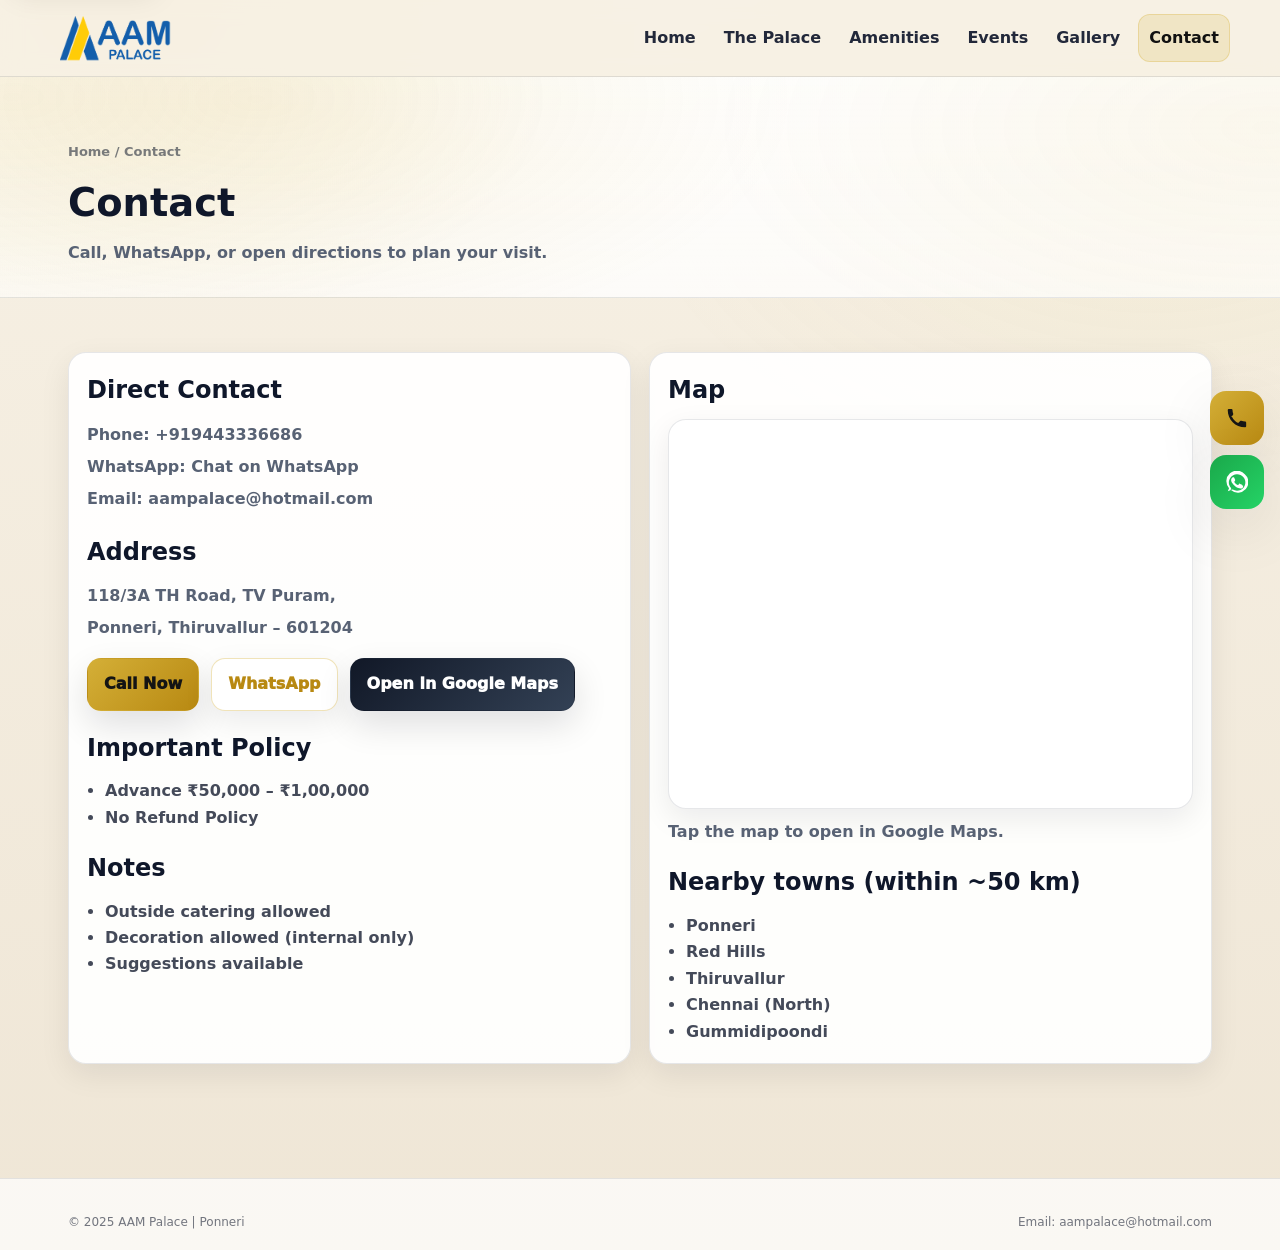
==== contact.html @ 34b760a1 "feat: initial commit" ====
<!doctype html>
<html lang="en">
<head>
  <meta charset="utf-8" />
  <meta name="viewport" content="width=device-width,initial-scale=1" />
  <title>Contact • AAM Palace</title>
  <link rel="stylesheet" href="assets/aam.min.css" />
</head>
<body>
<a class="skip" href="#main">Skip to content</a>

<header class="topbar">
  <div class="wrap nav">
    <a class="brand" href="index.html" aria-label="AAM Palace Home">
      <span class="badge"><img class="logo" src="assets/img/Logo.png" alt="AAM Palace logo"></span>
      <span class="sr-only">AAM Palace</span>
    </a>

    <nav class="links" id="links" aria-label="Main">
      <a href="index.html">Home</a>
      <a href="the-palace.html">The Palace</a>
      <a href="facilities.html">Amenities</a>
      <a href="events.html">Events</a>
      <a href="gallery.html">Gallery</a>
      <a href="contact.html">Contact</a>
    </nav>

    <button class="navbtn" id="navbtn" aria-label="Toggle menu">☰</button>
  </div>
</header>

<div class="stick" aria-label="Quick contact">
  <a class="call" href="tel:+919443336686" aria-label="Call">
    <svg viewBox="0 0 24 24" aria-hidden="true"><path d="M6.6 10.8c1.6 3 3.7 5.1 6.7 6.7l2.2-2.2c.3-.3.8-.4 1.2-.2 1.3.5 2.7.8 4.2.8.7 0 1.1.4 1.1 1.1V21c0 .7-.4 1.1-1.1 1.1C10.1 22.1 1.9 13.9 1.9 3.2c0-.7.4-1.1 1.1-1.1H6c.7 0 1.1.4 1.1 1.1 0 1.5.3 2.9.8 4.2.1.4 0 .9-.3 1.2l-2 2.3z"/></svg>
  </a>
  <a class="wa" href="https://wa.me/91XXXXXXXXXX" aria-label="WhatsApp">
    <svg viewBox="0 0 24 24" aria-hidden="true"><path d="M20.5 3.5A11 11 0 0 0 3.3 18.7L2 22l3.4-1.2A11 11 0 1 0 20.5 3.5zm-8.6 18a9 9 0 0 1-4.6-1.2l-.3-.2-2 .7.7-1.9-.2-.3A9 9 0 1 1 11.9 21.5zm5.2-6.7c-.3-.2-1.7-.8-2-1-.3-.1-.5-.2-.7.2-.2.3-.8 1-.9 1.2-.2.2-.4.2-.7.1a7.4 7.4 0 0 1-2.2-1.4 8 8 0 0 1-1.5-1.9c-.2-.3 0-.5.1-.6l.5-.6c.2-.2.2-.4.3-.6.1-.2 0-.4 0-.6-.1-.2-.7-1.6-1-2.2-.3-.6-.6-.5-.7-.5h-.6c-.2 0-.6.1-.9.4s-1.2 1.1-1.2 2.7 1.2 3.2 1.4 3.4c.2.2 2.3 3.5 5.6 4.9.8.3 1.4.5 1.8.6.8.2 1.6.2 2.2.1.7-.1 1.7-.7 1.9-1.4.2-.7.2-1.3.1-1.4-.1-.1-.3-.2-.6-.3z"/></svg>
  </a>
</div>

<main id="main">
  <section class="pagehero">
    <div class="wrap">
      <div class="crumb">Home / Contact</div>
      <h1 style="margin:8px 0 6px;font-size:clamp(26px,3vw,40px)">Contact</h1>
      <p class="sub">Call, WhatsApp, or open directions to plan your visit.</p>
    </div>
  </section>

  <section class="section">
    <div class="wrap">
      <div class="grid g2">
        <div class="card">
          <h2 style="margin:0 0 8px">Direct Contact</h2>
          <p class="sub" style="line-height:2">
            Phone: <a href="tel:+919443336686">+919443336686</a><br>
            WhatsApp: <a href="https://wa.me/91XXXXXXXXXX">Chat on WhatsApp</a><br>
            Email: <a href="mailto:aampalace@hotmail.com">aampalace@hotmail.com</a>
          </p>

          <h2 style="margin:18px 0 8px">Address</h2>
          <p class="sub" style="line-height:2">
            118/3A TH Road, TV Puram,<br>
            Ponneri, Thiruvallur – 601204
          </p>

          <div class="row" style="margin-top:14px">
            <a class="btn" href="tel:+919443336686">Call Now</a>
            <a class="btn ghost" href="https://wa.me/91XXXXXXXXXX">WhatsApp</a>
            <a class="btn dark" target="_blank" rel="noopener"
              href="https://www.google.com/maps/place/AAM+Palace/@13.3230004,80.1959597,17z/data=!3m1!4b1!4m6!3m5!1s0x3a5279a6c19efdd5:0x7f9496e1c357567b!8m2!3d13.3230004!4d80.2008306!16s%2Fg%2F11xct36s7w?hl=en-US&entry=ttu&g_ep=EgoyMDI2MDIyNS4wIKXMDSoASAFQAw%3D%3D"
            >Open in Google Maps</a>
          </div>

          <h2 style="margin:18px 0 8px">Important Policy</h2>
          <ul class="list">
            <li>Advance ₹50,000 – ₹1,00,000</li>
            <li>No Refund Policy</li>
          </ul>

          <h2 style="margin:18px 0 8px">Notes</h2>
          <ul class="list">
            <li>Outside catering allowed</li>
            <li>Decoration allowed (internal only)</li>
            <li>Suggestions available</li>
          </ul>
        </div>

        <div class="card">
          <h2 style="margin:0 0 8px">Map</h2>

          <a
            class="map"
            href="https://www.google.com/maps/place/AAM+Palace/@13.3230004,80.1959597,17z/data=!3m1!4b1!4m6!3m5!1s0x3a5279a6c19efdd5:0x7f9496e1c357567b!8m2!3d13.3230004!4d80.2008306!16s%2Fg%2F11xct36s7w?hl=en-US&entry=ttu&g_ep=EgoyMDI2MDIyNS4wIKXMDSoASAFQAw%3D%3D"
            target="_blank"
            rel="noopener"
            aria-label="Open AAM Palace location in Google Maps"
            style="display:block"
          >
            <iframe
              loading="lazy"
              title="AAM Palace Map"
              src="https://www.google.com/maps?q=13.3230004,80.2008306&output=embed"
              style="pointer-events:none;"
              allowfullscreen
            ></iframe>
          </a>

          <p class="sub" style="margin-top:10px">
            Tap the map to open in Google Maps.
          </p>

          <h2 style="margin:18px 0 8px">Nearby towns (within ~50 km)</h2>
          <ul class="list">
            <li>Ponneri</li>
            <li>Red Hills</li>
            <li>Thiruvallur</li>
            <li>Chennai (North)</li>
            <li>Gummidipoondi</li>
          </ul>
        </div>
      </div>
    </div>
  </section>
</main>

<footer class="footer">
  <div class="wrap">
    <div class="copy">
      <div>© 2025 AAM Palace | Ponneri</div>
      <div>Email: <a href="mailto:aampalace@hotmail.com">aampalace@hotmail.com</a></div>
    </div>
  </div>
</footer>

<script src="assets/aam.min.js"></script>
</body>
</html>
---- assets/aam.min.css ----
:root{
  --bg:#f3efe4;--paper:#fffaf1;--card:#ffffff;
  --ink:#0f172a;--mut:#586274;--line:rgba(15,23,42,.10);
  --gold1:#d4af37;--gold2:#b88912;--gold3:#f3e3b0;
  --shadow:0 18px 60px rgba(2,6,23,.10);
  --shadow2:0 10px 30px rgba(2,6,23,.08);
  --r:18px;--r2:14px;--max:1180px;

  /* motion */
  --ease:cubic-bezier(.2,.9,.2,1);

  /* header height used for hero sizing */
  --navH:72px;
}
*{box-sizing:border-box}
html,body{
  margin:0;
  font-family:system-ui,-apple-system,Segoe UI,Roboto,Arial,sans-serif;
  background:
    radial-gradient(900px 520px at 10% 0%,rgba(212,175,55,.10),transparent 55%),
    radial-gradient(900px 520px at 90% 15%,rgba(212,175,55,.07),transparent 58%),
    linear-gradient(180deg,#f7f1e5,#efe6d6);
  color:var(--ink);
  line-height:1.65;
  position:relative;
}
a{color:inherit;text-decoration:none}

body:before{
  content:"";
  position:fixed;
  inset:0;
  pointer-events:none;
  background:
    repeating-linear-gradient(45deg, rgba(15,23,42,.018) 0 1px, transparent 1px 7px),
    repeating-linear-gradient(-45deg, rgba(15,23,42,.012) 0 1px, transparent 1px 9px);
  mix-blend-mode:multiply;
  opacity:.55;
  z-index:-1;
}

img,video{max-width:100%;display:block}
button,input,select,textarea{font:inherit}
::selection{background:rgba(212,175,55,.22)}
.wrap{max-width:var(--max);margin:0 auto;padding:0 18px}

/* Reduced motion */
@media (prefers-reduced-motion: reduce){
  html{scroll-behavior:auto}
  *{animation:none!important;transition:none!important}
}

/* Scroll progress */
#scrollbar{
  position:fixed;left:0;top:0;height:3px;width:0%;
  background:linear-gradient(90deg,var(--gold1),var(--gold3),var(--gold2));
  z-index:9999;
  box-shadow:0 10px 20px rgba(2,6,23,.12);
}

/* Skip link */
.skip{
  position:absolute;left:12px;top:-60px;
  background:#111;color:#fff;
  padding:10px 12px;border-radius:12px;
  z-index:999;box-shadow:var(--shadow2)
}
.skip:focus{top:12px;outline:none}

/* Topbar */
.topbar{
  position:relative;top:auto;z-index:50;
  background:rgba(247,241,229,.86);
  backdrop-filter:blur(10px);
  border-bottom:1px solid var(--line)
}
.nav{
  position:relative;
  display:flex;align-items:center;justify-content:space-between;
  gap:14px;padding:14px 0
}
.brand{display:flex;align-items:center;gap:12px}
/* Logo sizing + alignment */
.badge{
  width:132px;height:46px;
  display:flex;align-items:center;justify-content:flex-start;
  border-radius:0
}
.badge img{display:block;width:100%;height:100%;object-fit:contain;transform:translateY(1px)}
.brand b{font-size:15px;letter-spacing:.2px}
.brand small{display:block;color:var(--mut);font-weight:750;margin-top:2px}

/* Nav links */
.links{display:flex;align-items:center;gap:8px;margin-left:auto}
.links a{
  padding:10px 10px;border-radius:12px;
  font-weight:850;color:rgba(15,23,42,.92);
  transition:background .18s var(--ease),color .18s var(--ease),transform .18s var(--ease)
}
.links a:hover{background:rgba(15,23,42,.05);color:var(--gold2);transform:translateY(-1px)}
.links a.active{
  background:rgba(212,175,55,.18);
  color:#111;border:1px solid rgba(212,175,55,.30)
}

/* Mobile menu button */
.navbtn{
  display:none;
  margin-left:12px;
  border:1px solid var(--line);
  background:#fff;color:var(--ink);
  padding:10px 12px;border-radius:12px;
  box-shadow:var(--shadow2);
  cursor:pointer
}
@media (max-width:980px){
  .links{display:none}
  .navbtn{display:inline-flex}
  .links.open{
    display:flex;
    position:absolute;
    top:64px;right:18px;
    flex-direction:column;
    gap:6px;
    background:rgba(255,255,255,.98);
    border:1px solid var(--line);
    border-radius:16px;
    padding:10px;
    box-shadow:var(--shadow);
    min-width: 220px;
    transform-origin:top right;
    animation:pop .18s var(--ease) both;
  }
  .links.open a{padding:10px 12px}
}
@keyframes pop{from{opacity:0;transform:translateY(-6px) scale(.98)}to{opacity:1;transform:none}}

/* CTA */
.cta{display:flex;gap:10px;align-items:center}
.pill{
  display:inline-flex;gap:10px;align-items:center;
  padding:10px 12px;border-radius:999px;
  border:1px solid rgba(212,175,55,.30);
  background:rgba(255,255,255,.78);
  color:#111;font-weight:950;white-space:nowrap;
  box-shadow:var(--shadow2);
  transition:transform .18s var(--ease),filter .18s var(--ease)
}
.pill:hover{transform:translateY(-1px);filter:brightness(1.03)}
.pill span{opacity:.85;font-weight:850;color:rgba(15,23,42,.74)}

/* Buttons */
.btn{
  display:inline-flex;align-items:center;justify-content:center;gap:10px;
  padding:12px 16px;border-radius:14px;
  border:1px solid transparent;
  font-weight:950;cursor:pointer;
  transition:transform .15s var(--ease),filter .15s var(--ease),box-shadow .15s var(--ease);
  background:linear-gradient(135deg,var(--gold1),var(--gold2));
  color:#141414;
  box-shadow:0 14px 34px rgba(2,6,23,.12)
}
.btn:hover{transform:translateY(-2px);filter:brightness(1.05)}
.btn.ghost{
  background:#fff;color:var(--gold2);
  border:1px solid rgba(212,175,55,.35);
  box-shadow:var(--shadow2)
}
.btn.ghost:hover{background:rgba(212,175,55,.08)}
.btn.dark{
  background:linear-gradient(135deg,#111827,#334155);
  color:#fff;border:1px solid rgba(15,23,42,.10)
}

/* Sticky contact */
.stick{
  position:fixed;right:16px;top:50%;transform:translateY(-50%);
  z-index:60;display:flex;flex-direction:column;gap:10px
}
.stick a{
  width:54px;height:54px;border-radius:16px;
  display:grid;place-items:center;
  color:#fff;
  box-shadow:var(--shadow);
  transition:transform .18s var(--ease),filter .18s var(--ease);
}
.stick a:hover{transform:translateY(-2px);filter:brightness(1.04)}
.stick a.call{background:linear-gradient(135deg,var(--gold1),var(--gold2));color:#151515}
.stick a.wa{background:linear-gradient(135deg,#1aa84a,#25D366)}
@media (max-width:640px){.stick{right:12px}}

/* =========================
   HERO FIX (clean full-screen banner)
   ========================= */
.hero{
  position:relative;
  width:100vw;
  margin-left:calc(50% - 50vw);
  overflow:hidden;
  background:#0b0f1a;
  min-height: calc(100svh - var(--navH));
  display:flex;
  align-items:center;
  padding:0;
}
.hero video{
  position:absolute;
  inset:0;
  width:100%;
  height:100%;
  object-fit:cover;
  object-position:center;
  filter:brightness(.55) saturate(1) contrast(1.03);
  transform: translate3d(0,var(--p1,0px),0) scale(1.02);
  will-change:transform;
}
.hero:before{
  content:"";position:absolute;inset:0;
  background:
    radial-gradient(900px 420px at 20% 20%,rgba(212,175,55,.14),transparent 62%),
    radial-gradient(900px 420px at 85% 35%,rgba(212,175,55,.10),transparent 62%),
    linear-gradient(180deg,rgba(0,0,0,.20),rgba(0,0,0,.80));
  z-index:1;
  pointer-events:none;
}
.hero:after{
  content:"";position:absolute;inset:0;
  background:radial-gradient(900px 520px at 50% 105%,rgba(212,175,55,.16),transparent 55%);
  opacity:.8;z-index:1;
  pointer-events:none;
}
.hero .wrap{
  position:relative;
  z-index:2;
  padding: clamp(90px, 10vh, 140px) 18px clamp(70px, 8vh, 110px);
}
@media (max-width:640px){
  :root{ --navH:66px; }
  .hero .wrap{padding:92px 18px 84px}
}

.kicker{
  display:inline-flex;gap:10px;align-items:center;
  padding:0;
  border:none;
  background:transparent;
  color:rgba(255,255,255,.95);
  font-weight:850;
  text-shadow:0 10px 30px rgba(0,0,0,.55), 0 2px 8px rgba(0,0,0,.55);
}
.dot{
  width:10px;height:10px;border-radius:999px;
  background:linear-gradient(135deg,var(--gold1),var(--gold2));
  box-shadow:0 0 0 6px rgba(212,175,55,.18)
}
.hero h1{
  margin:14px 0 8px;
  font-size:clamp(30px,4.2vw,56px);
  letter-spacing:-.02em;max-width:920px;color:#fff;
  text-shadow:0 18px 50px rgba(0,0,0,.55), 0 4px 14px rgba(0,0,0,.55)
}
.line{
  width:120px;height:3px;border-radius:99px;
  background:linear-gradient(90deg,transparent,var(--gold1),var(--gold3),var(--gold1),transparent);
  margin:14px 0 10px
}
.hero p{
  margin:0 0 22px;color:rgba(255,255,255,.86);
  max-width:780px;font-size:clamp(14px,1.5vw,17px)
;
  text-shadow:0 12px 36px rgba(0,0,0,.55), 0 3px 10px rgba(0,0,0,.55)}
.row{display:flex;gap:12px;flex-wrap:wrap;align-items:center}

/* Sections */
.section{padding:54px 0}
.head{
  display:flex;align-items:flex-end;justify-content:space-between;
  gap:14px;margin-bottom:18px
}
.head h2{margin:0;font-size:clamp(22px,2.2vw,30px)}
.sub{margin:0;color:var(--mut);font-weight:750}

/* Grid */
.grid{display:grid;gap:18px}
.g4{grid-template-columns:repeat(4,minmax(0,1fr))}
.g3{grid-template-columns:repeat(3,minmax(0,1fr))}
.g2{grid-template-columns:repeat(2,minmax(0,1fr))}
@media (max-width:980px){
  .g4{grid-template-columns:repeat(2,minmax(0,1fr))}
  .g3{grid-template-columns:repeat(2,minmax(0,1fr))}
}
@media (max-width:640px){.g2{grid-template-columns:1fr}}

.card{
  background:rgba(255,255,255,.92);
  border:1px solid rgba(15,23,42,.10);
  border-radius:var(--r);
  padding:18px;
  box-shadow:var(--shadow2);
  transition:transform .22s var(--ease),border-color .22s var(--ease),box-shadow .22s var(--ease)
}
.card:hover{border-color:rgba(212,175,55,.35);transform:translateY(-2px);box-shadow:0 18px 56px rgba(2,6,23,.10)}
.stat{padding:18px 12px;text-align:center}
.num{
  font-size:30px;font-weight:1000;
  background:linear-gradient(135deg,var(--gold1),var(--gold2));
  -webkit-background-clip:text;background-clip:text;color:transparent;
  letter-spacing:-.01em;
}
.lbl{margin-top:6px;color:rgba(15,23,42,.70);font-weight:900;font-size:12px;letter-spacing:.2px}
.list{margin:10px 0 0;padding-left:18px;color:rgba(15,23,42,.78);font-weight:750}

/* Media tiles */
.media{
  border-radius:var(--r2);overflow:hidden;
  border:1px solid rgba(15,23,42,.10);
  box-shadow:0 14px 34px rgba(2,6,23,.10);
  transition:transform .22s var(--ease),border-color .22s var(--ease),box-shadow .22s var(--ease)
}
.media img{width:100%;height:210px;object-fit:cover;transform:scale(1.01);transition:transform .4s var(--ease)}
.media:hover{border-color:rgba(212,175,55,.35);transform:translateY(-2px);box-shadow:0 22px 70px rgba(2,6,23,.12)}
.media:hover img{transform:scale(1.05)}
@media (max-width:640px){.media img{height:230px}}

/* Banner */
.banner{
  border-radius:26px;padding:26px;
  border:1px solid rgba(212,175,55,.28);
  background:
    radial-gradient(900px 420px at 30% 20%,rgba(212,175,55,.16),transparent 60%),
    linear-gradient(135deg,rgba(255,255,255,.92),rgba(255,255,255,.86));
  box-shadow:var(--shadow);
  position:relative;overflow:hidden;
}
.banner:before{
  content:"";position:absolute;inset:-20%;
  background:
    radial-gradient(700px 360px at 20% 40%,rgba(212,175,55,.18),transparent 55%),
    radial-gradient(700px 360px at 80% 60%,rgba(212,175,55,.12),transparent 55%);
  transform:translate3d(0,var(--p2,0px),0);
  will-change:transform;
  opacity:.9;
}
.banner > *{position:relative}
.banner h3{margin:0 0 8px;font-size:clamp(18px,2vw,26px)}
.banner p{margin:0 0 16px;color:rgba(15,23,42,.72);font-weight:750}

/* Page hero (parallax-ready) */
.pagehero{
  padding:64px 0 30px;
  background:
    radial-gradient(900px 420px at 20% 10%,rgba(212,175,55,.12),transparent 60%),
    linear-gradient(180deg,rgba(255,255,255,.92),rgba(255,255,255,.78));
  border-bottom:1px solid rgba(15,23,42,.10);
  position:relative;overflow:hidden;
}
.pagehero:before{
  content:"";position:absolute;inset:-20%;
  background:
    radial-gradient(900px 420px at 15% 20%,rgba(212,175,55,.10),transparent 60%),
    radial-gradient(900px 420px at 85% 30%,rgba(212,175,55,.07),transparent 62%);
  transform:translate3d(0,var(--p3,0px),0);
  will-change:transform;
}
.pagehero .wrap{position:relative}
.crumb{color:rgba(15,23,42,.55);font-weight:900;font-size:13px}

/* Map */
.map{
  border-radius:var(--r);overflow:hidden;
  border:1px solid rgba(15,23,42,.10);
  box-shadow:var(--shadow2);background:#fff
}
.map iframe{width:100%;height:380px;border:0}

/* =========================
   Palace preview (tidy + premium)
   ========================= */
.palace-section .head{margin-bottom:18px;align-items:flex-end}
.palace-section .head h2{margin:0}
.palace-section .head .sub{margin-top:6px}
.palace-grid{align-items:start}

.palace-preview{
  padding:18px;
  display:flex;
  flex-direction:column;
  gap:14px;
}
.pv-head{
  display:flex;
  align-items:flex-start;
  justify-content:space-between;
  gap:12px;
}
.pv-title h3{
  margin:0;
  font-size:18px;
  letter-spacing:-.01em;
}
.pv-title p{
  margin:6px 0 0;
  color:rgba(15,23,42,.70);
  font-weight:750;
  line-height:1.6;
}
.pv-chip{
  flex:0 0 auto;
  padding:8px 10px;
  border-radius:999px;
  font-weight:950;
  font-size:12px;
  color:#111;
  border:1px solid rgba(212,175,55,.35);
  background:rgba(212,175,55,.16);
  box-shadow:0 10px 22px rgba(2,6,23,.08);
}
.pv-media{
  border-radius:16px;
  overflow:hidden;
  border:1px solid rgba(15,23,42,.10);
  background:#0b0f1a;
  box-shadow:0 18px 55px rgba(2,6,23,.10);
}
.pv-media video,
.pv-media iframe{
  width:100%;
  height:auto;
  aspect-ratio:16/9;
  display:block;
  background:#000;
}
.pv-foot{
  display:flex;
  align-items:center;
  justify-content:space-between;
  gap:12px;
  flex-wrap:wrap;
  padding-top:2px;
}
.pv-mini{
  color:rgba(15,23,42,.66);
  font-weight:800;
  font-size:13px;
}
.pv-mini b{color:rgba(15,23,42,.86);font-weight:950}
.pv-actions{
  display:flex;
  gap:10px;
  flex-wrap:wrap;
  align-items:center;
}

.palace-details{
  padding:18px;
  display:flex;
  flex-direction:column;
  gap:16px;
}
.palace-details h3{
  margin:0 0 8px;
  font-size:16px;
  letter-spacing:-.01em;
}
.pd-block .sub{margin:0;color:rgba(15,23,42,.70)}
.pd-split{
  display:grid;
  grid-template-columns:1fr 1fr;
  gap:14px;
}
@media (max-width:640px){
  .pd-split{grid-template-columns:1fr}
}

/* Lightbox */
#lb{
  position:fixed;inset:0;display:none;z-index:1000;
  background:
    radial-gradient(900px 420px at 15% 15%,rgba(212,175,55,.12),transparent 55%),
    radial-gradient(800px 420px at 85% 35%,rgba(212,175,55,.08),transparent 58%),
    rgba(0,0,0,.92)
}
#lb.open{display:block}
#lb .top{
  position:absolute;top:0;left:0;right:0;height:66px;
  display:flex;align-items:center;justify-content:space-between;
  padding:0 14px;
  background:linear-gradient(to bottom,rgba(0,0,0,.62),rgba(0,0,0,0))
}
#lb .ttl{
  max-width:72vw;white-space:nowrap;overflow:hidden;text-overflow:ellipsis;
  color:rgba(255,255,255,.92);font-weight:850;font-size:14px
}
#lb .x{
  width:46px;height:46px;border-radius:14px;
  border:1px solid rgba(212,175,55,.22);
  background:rgba(255,255,255,.06);
  color:var(--gold3);cursor:pointer
}
#lb .stage{
  position:absolute;top:66px;left:0;right:0;bottom:132px;
  display:flex;align-items:center;justify-content:center;padding:18px
}
#lb img{
  max-width:min(1260px,96vw);max-height:100%;
  border-radius:16px;border:1px solid rgba(212,175,55,.18);
  box-shadow:0 30px 120px rgba(0,0,0,.62);
  object-fit:contain;background:#000
}
#lb .nav{
  position:absolute;top:66px;bottom:132px;width:74px;border:0;
  background:transparent;cursor:pointer
}
#lb .nav.prev{left:0}
#lb .nav.next{right:0}
#lb .nav span{
  width:52px;height:52px;border-radius:999px;
  display:grid;place-items:center;margin:auto;
  color:var(--gold3);
  background:rgba(255,255,255,.06);
  border:1px solid rgba(212,175,55,.22);
  font-size:26px
}
#lb .thumbs{
  position:absolute;left:0;right:0;bottom:0;height:132px;
  padding:12px 14px 18px;
  background:linear-gradient(to top,rgba(0,0,0,.80),rgba(0,0,0,.18));
  display:flex;gap:10px;overflow:auto;
  border-top:1px solid rgba(255,255,255,.06)
}
#lb .t{
  border:0;background:transparent;padding:0;border-radius:12px;
  overflow:hidden;cursor:pointer;flex:0 0 auto
}
#lb .t img{
  width:124px;height:84px;object-fit:cover;opacity:.72;
  border-radius:12px;border:1px solid rgba(255,255,255,.10)
}
#lb .t.active img{
  opacity:1;border-color:rgba(212,175,55,.35);
  box-shadow:0 0 0 2px rgba(212,175,55,.18)
}
@media (max-width:640px){
  #lb .nav{width:54px}
  #lb .nav span{width:44px;height:44px}
  #lb .thumbs{height:112px}
  #lb .stage{bottom:112px}
  #lb .t img{width:98px;height:66px}
}

/* Footer */
.footer{
  margin-top:60px;
  border-top:1px solid rgba(15,23,42,.10);
  padding:34px 0 18px;
  background:rgba(255,255,255,.72)
}
.copy{
  color:rgba(15,23,42,.58);
  font-size:12px;
  display:flex;
  justify-content:space-between;
  gap:10px;
  flex-wrap:wrap
}

/* INDEX ONLY FOOTER — Light Theme */
.footer--lightpro{
  margin-top: 0;
  padding: 0;
  border-top: 0;
  color: rgba(15,23,42,.84);
  background:
    radial-gradient(900px 420px at 20% 10%, rgba(212,175,55,.12), transparent 60%),
    radial-gradient(900px 420px at 85% 25%, rgba(212,175,55,.08), transparent 62%),
    linear-gradient(180deg, rgba(255,255,255,.92), rgba(255,255,255,.78));
}
.footer--lightpro .light-inner{padding: 52px 0 26px;}
.footer--lightpro .light-grid{
  display: grid;
  grid-template-columns: 1.6fr 1.1fr 1.1fr;
  gap: 34px;
  align-items: start;
}
.footer--lightpro h4{
  margin: 0 0 14px;
  font-size: 15px;
  font-weight: 950;
  letter-spacing: .2px;
  color: rgba(15,23,42,.92);
}
.footer--lightpro .about{
  max-width: 62ch;
  color: rgba(15,23,42,.70);
  font-weight: 750;
  line-height: 1.85;
}
.footer--lightpro .links{display: grid;gap: 10px;}
.footer--lightpro .links a{
  width: fit-content;
  color: rgba(15,23,42,.78);
  font-weight: 900;
  padding: 4px 0;
  position: relative;
}
.footer--lightpro .links a::after{
  content:"";
  position:absolute;
  left:0;
  bottom:-3px;
  width:0%;
  height:2px;
  border-radius:99px;
  background: linear-gradient(90deg, var(--gold1), var(--gold2));
  transition: width .22s var(--ease);
}
.footer--lightpro .links a:hover{color: rgba(15,23,42,.92);}
.footer--lightpro .links a:hover::after{width: 100%;}
.footer--lightpro .contact{
  display: grid;
  gap: 12px;
  color: rgba(15,23,42,.72);
  font-weight: 800;
}
.footer--lightpro .contact b{color: rgba(15,23,42,.90);font-weight: 950;}
.footer--lightpro .contact a{color: rgba(15,23,42,.84);font-weight: 950;}
.footer--lightpro .contact a:hover{color: var(--gold2);}
.footer--lightpro .light-bottom{
  border-top: 1px solid rgba(15,23,42,.10);
  background: rgba(255,255,255,.62);
  padding: 16px 0 18px;
}
.footer--lightpro .bottom-row{
  display: flex;
  justify-content: space-between;
  align-items: center;
  gap: 10px;
  flex-wrap: wrap;
  color: rgba(15,23,42,.58);
  font-size: 13px;
  font-weight: 800;
}
.footer--lightpro .tagline{color: rgba(15,23,42,.62);font-weight: 900;}
@media (max-width: 980px){
  .footer--lightpro .light-grid{grid-template-columns: 1fr;gap: 22px;}
  .footer--lightpro .light-inner{ padding: 40px 0 22px; }
}

/* Reveal */
.reveal{
  opacity:0;
  transform:translateY(14px) scale(.995);
  filter:blur(6px);
  transition:
    opacity .55s var(--ease),
    transform .55s var(--ease),
    filter .55s var(--ease);
  transition-delay:var(--d,0ms);
  will-change:opacity,transform,filter;
}
.reveal.in{opacity:1;transform:none;filter:blur(0)}
.stat.reveal{transform:translateY(18px) scale(.985)}
.stat.reveal.in{transform:none}
@keyframes sheen{from{filter:brightness(1)}50%{filter:brightness(1.05)}to{filter:brightness(1)}}
.num.counting{animation:sheen 1.1s var(--ease) infinite}

.sr-only{position:absolute;width:1px;height:1px;padding:0;margin:-1px;overflow:hidden;clip:rect(0,0,0,0);white-space:nowrap;border:0}

.stick a svg{width:22px;height:22px;fill:currentColor}
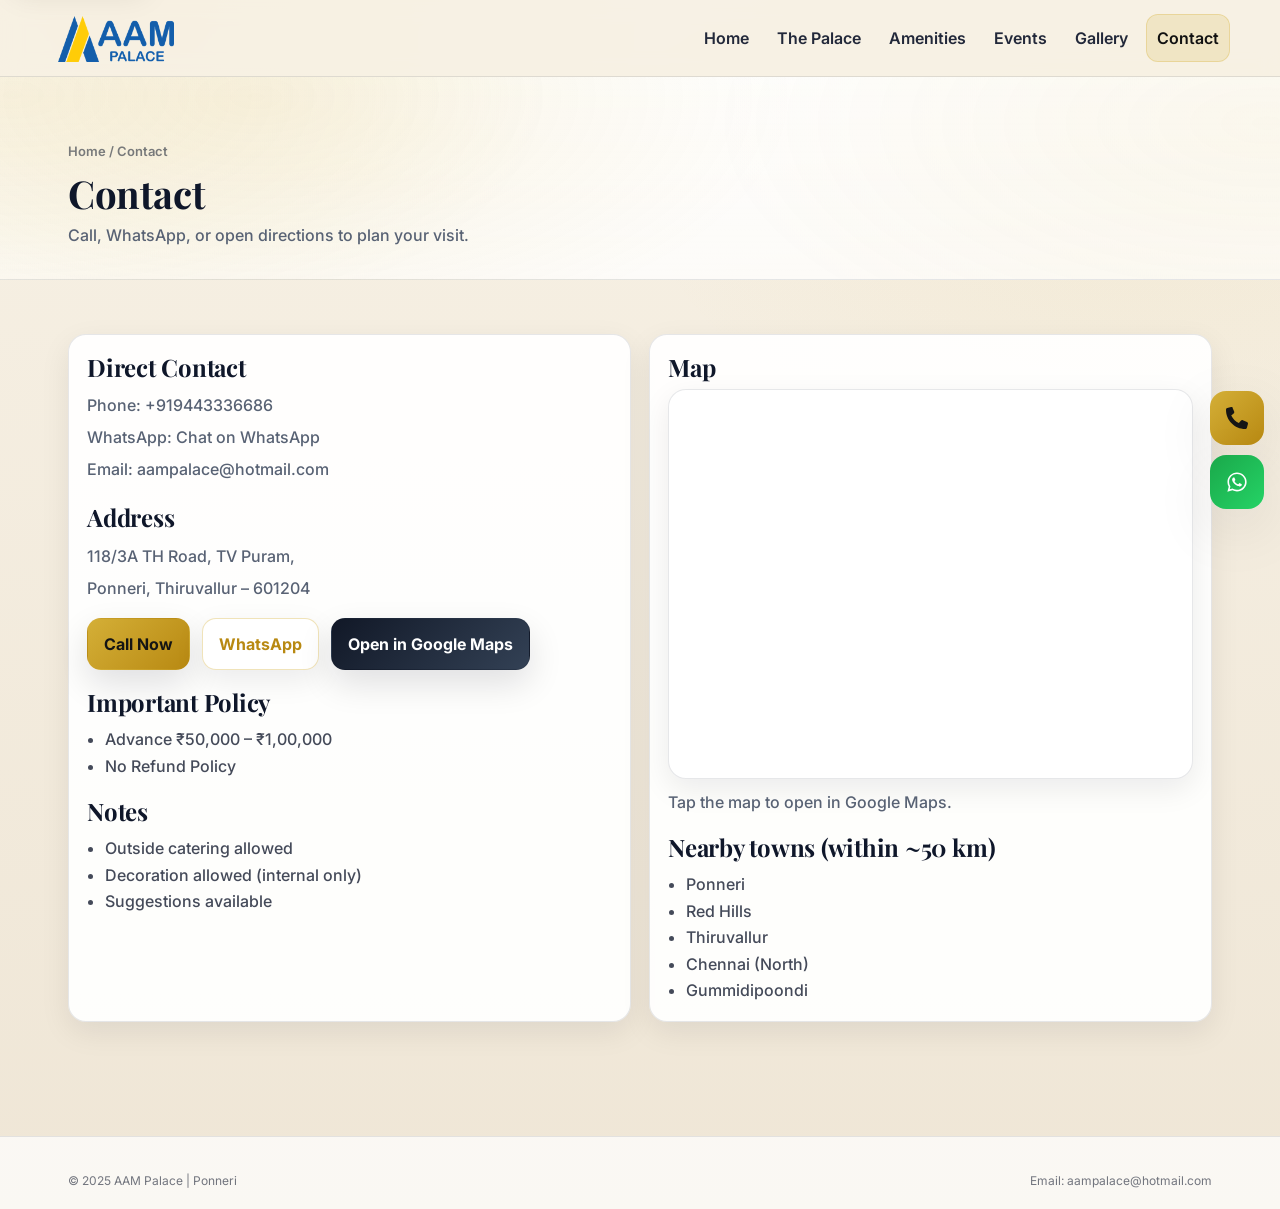
==== commit f47532ad: "commit" ====
--- a/contact.html
+++ b/contact.html
@@ -3,7 +3,12 @@
 <head>
   <meta charset="utf-8" />
   <meta name="viewport" content="width=device-width,initial-scale=1" />
+  <meta name="description" content="Contact AAM Palace in Ponneri to book a visit, check availability, get directions or enquire about your celebration." />
   <title>Contact • AAM Palace</title>
+  <link rel="icon" type="image/png" href="assets/img/aam-palace-logo.png" />
+  <link rel="preconnect" href="https://fonts.googleapis.com" />
+  <link rel="preconnect" href="https://fonts.gstatic.com" crossorigin />
+  <link href="https://fonts.googleapis.com/css2?family=Playfair+Display:wght@600;700;800&family=Inter:wght@400;500;600;700;800&display=swap" rel="stylesheet" />
   <link rel="stylesheet" href="assets/aam.min.css" />
 </head>
 <body>
@@ -12,7 +17,7 @@
 <header class="topbar">
   <div class="wrap nav">
     <a class="brand" href="index.html" aria-label="AAM Palace Home">
-      <span class="badge"><img class="logo" src="assets/img/Logo.png" alt="AAM Palace logo"></span>
+      <span class="badge"><img class="logo" src="assets/img/aam-palace-logo.png" width="396" height="158" decoding="async" fetchpriority="high" alt="AAM Palace logo"></span>
       <span class="sr-only">AAM Palace</span>
     </a>
 
@@ -31,10 +36,10 @@
 
 <div class="stick" aria-label="Quick contact">
   <a class="call" href="tel:+919443336686" aria-label="Call">
-    <svg viewBox="0 0 24 24" aria-hidden="true"><path d="M6.6 10.8c1.6 3 3.7 5.1 6.7 6.7l2.2-2.2c.3-.3.8-.4 1.2-.2 1.3.5 2.7.8 4.2.8.7 0 1.1.4 1.1 1.1V21c0 .7-.4 1.1-1.1 1.1C10.1 22.1 1.9 13.9 1.9 3.2c0-.7.4-1.1 1.1-1.1H6c.7 0 1.1.4 1.1 1.1 0 1.5.3 2.9.8 4.2.1.4 0 .9-.3 1.2l-2 2.3z"/></svg>
+    <svg viewBox="0 0 512 512" aria-hidden="true"><path d="M164.9 24.6c-7.7-18.6-28-28.5-47.4-23.2l-88 24C12.1 30.2 0 46 0 64C0 311.4 200.6 512 448 512c18 0 33.8-12.1 38.6-29.5l24-88c5.3-19.4-4.6-39.7-23.2-47.4l-96-40c-16.3-6.8-35.2-2.1-46.3 11.6L299 375.2C221.6 337.9 159 275.3 121.7 197.9L177.7 152.7c13.7-11.1 18.4-30 11.6-46.3l-40-96z"/></svg>
   </a>
-  <a class="wa" href="https://wa.me/91XXXXXXXXXX" aria-label="WhatsApp">
-    <svg viewBox="0 0 24 24" aria-hidden="true"><path d="M20.5 3.5A11 11 0 0 0 3.3 18.7L2 22l3.4-1.2A11 11 0 1 0 20.5 3.5zm-8.6 18a9 9 0 0 1-4.6-1.2l-.3-.2-2 .7.7-1.9-.2-.3A9 9 0 1 1 11.9 21.5zm5.2-6.7c-.3-.2-1.7-.8-2-1-.3-.1-.5-.2-.7.2-.2.3-.8 1-.9 1.2-.2.2-.4.2-.7.1a7.4 7.4 0 0 1-2.2-1.4 8 8 0 0 1-1.5-1.9c-.2-.3 0-.5.1-.6l.5-.6c.2-.2.2-.4.3-.6.1-.2 0-.4 0-.6-.1-.2-.7-1.6-1-2.2-.3-.6-.6-.5-.7-.5h-.6c-.2 0-.6.1-.9.4s-1.2 1.1-1.2 2.7 1.2 3.2 1.4 3.4c.2.2 2.3 3.5 5.6 4.9.8.3 1.4.5 1.8.6.8.2 1.6.2 2.2.1.7-.1 1.7-.7 1.9-1.4.2-.7.2-1.3.1-1.4-.1-.1-.3-.2-.6-.3z"/></svg>
+  <a class="wa" href="https://wa.me/919443336686" aria-label="WhatsApp">
+    <svg viewBox="0 0 448 512" aria-hidden="true"><path d="M380.9 97.1C339 55.1 283.2 32 223.9 32c-122.4 0-222 99.6-222 222 0 39.1 10.2 77.3 29.6 111L0 480l117.7-30.9c32.4 17.7 68.9 27 106.1 27h.1c122.3 0 224.1-99.6 224.1-222 0-59.3-25.2-115-67.1-157zm-157 341.6c-33.2 0-65.7-8.9-94-25.7l-6.7-4-69.8 18.3L72 359.2l-4.4-7c-18.5-29.4-28.2-63.3-28.2-98.2 0-101.7 82.8-184.5 184.6-184.5 49.3 0 95.6 19.2 130.4 54.1 34.8 34.9 56.2 81.2 56.1 130.5 0 101.8-84.9 184.6-186.6 184.6zm101.2-138.2c-5.5-2.8-32.8-16.2-37.9-18-5.1-1.9-8.8-2.8-12.5 2.8-3.7 5.6-14.3 18-17.6 21.8-3.2 3.7-6.5 4.2-12 1.4-32.6-16.3-54-29.1-75.5-66-5.7-9.8 5.7-9.1 16.3-30.3 1.8-3.7 .9-6.9-.5-9.7-1.4-2.8-12.5-30.1-17.1-41.2-4.5-10.8-9.1-9.3-12.5-9.5-3.2-.2-6.9-.2-10.6-.2-3.7 0-9.7 1.4-14.8 6.9-5.1 5.6-19.4 19-19.4 46.3 0 27.3 19.9 53.7 22.6 57.4 2.8 3.7 39.1 59.7 94.8 83.8 35.2 15.2 49 16.5 66.6 13.9 10.7-1.6 32.8-13.4 37.4-26.4 4.6-13 4.6-24.1 3.2-26.4-1.3-2.5-5-3.9-10.5-6.6z"/></svg>
   </a>
 </div>
 
@@ -54,7 +59,7 @@
           <h2 style="margin:0 0 8px">Direct Contact</h2>
           <p class="sub" style="line-height:2">
             Phone: <a href="tel:+919443336686">+919443336686</a><br>
-            WhatsApp: <a href="https://wa.me/91XXXXXXXXXX">Chat on WhatsApp</a><br>
+            WhatsApp: <a href="https://wa.me/919443336686">Chat on WhatsApp</a><br>
             Email: <a href="mailto:aampalace@hotmail.com">aampalace@hotmail.com</a>
           </p>
 
@@ -66,7 +71,7 @@
 
           <div class="row" style="margin-top:14px">
             <a class="btn" href="tel:+919443336686">Call Now</a>
-            <a class="btn ghost" href="https://wa.me/91XXXXXXXXXX">WhatsApp</a>
+            <a class="btn ghost" href="https://wa.me/919443336686">WhatsApp</a>
             <a class="btn dark" target="_blank" rel="noopener"
               href="https://www.google.com/maps/place/AAM+Palace/@13.3230004,80.1959597,17z/data=!3m1!4b1!4m6!3m5!1s0x3a5279a6c19efdd5:0x7f9496e1c357567b!8m2!3d13.3230004!4d80.2008306!16s%2Fg%2F11xct36s7w?hl=en-US&entry=ttu&g_ep=EgoyMDI2MDIyNS4wIKXMDSoASAFQAw%3D%3D"
             >Open in Google Maps</a>
@@ -133,6 +138,6 @@
   </div>
 </footer>
 
-<script src="assets/aam.min.js"></script>
+<script src="assets/aam.min.js" defer></script>
 </body>
 </html>
--- a/assets/aam.min.css
+++ b/assets/aam.min.css
@@ -5,6 +5,8 @@
   --shadow:0 18px 60px rgba(2,6,23,.10);
   --shadow2:0 10px 30px rgba(2,6,23,.08);
   --r:18px;--r2:14px;--max:1180px;
+  --font-heading:'Playfair Display',Georgia,'Times New Roman',serif;
+  --font-body:'Inter',system-ui,-apple-system,'Segoe UI',Roboto,Arial,sans-serif;
 
   /* motion */
   --ease:cubic-bezier(.2,.9,.2,1);
@@ -15,7 +17,10 @@
 *{box-sizing:border-box}
 html,body{
   margin:0;
-  font-family:system-ui,-apple-system,Segoe UI,Roboto,Arial,sans-serif;
+  overflow-x:hidden;
+  font-family:var(--font-body);
+  -webkit-font-smoothing:antialiased;
+  text-rendering:optimizeLegibility;
   background:
     radial-gradient(900px 520px at 10% 0%,rgba(212,175,55,.10),transparent 55%),
     radial-gradient(900px 520px at 90% 15%,rgba(212,175,55,.07),transparent 58%),
@@ -44,6 +49,16 @@
 ::selection{background:rgba(212,175,55,.22)}
 .wrap{max-width:var(--max);margin:0 auto;padding:0 18px}
 
+/* Type hierarchy */
+h1,h2,h3,h4{
+  font-family:var(--font-heading);
+  font-weight:700;
+  line-height:1.18;
+  letter-spacing:-.01em;
+  color:var(--ink);
+}
+p{margin:0 0 1em}
+
 /* Reduced motion */
 @media (prefers-reduced-motion: reduce){
   html{scroll-behavior:auto}
@@ -88,13 +103,13 @@
 }
 .badge img{display:block;width:100%;height:100%;object-fit:contain;transform:translateY(1px)}
 .brand b{font-size:15px;letter-spacing:.2px}
-.brand small{display:block;color:var(--mut);font-weight:750;margin-top:2px}
+.brand small{display:block;color:var(--mut);font-weight:500;margin-top:2px}
 
 /* Nav links */
 .links{display:flex;align-items:center;gap:8px;margin-left:auto}
 .links a{
   padding:10px 10px;border-radius:12px;
-  font-weight:850;color:rgba(15,23,42,.92);
+  font-weight:600;color:rgba(15,23,42,.92);
   transition:background .18s var(--ease),color .18s var(--ease),transform .18s var(--ease)
 }
 .links a:hover{background:rgba(15,23,42,.05);color:var(--gold2);transform:translateY(-1px)}
@@ -142,19 +157,19 @@
   padding:10px 12px;border-radius:999px;
   border:1px solid rgba(212,175,55,.30);
   background:rgba(255,255,255,.78);
-  color:#111;font-weight:950;white-space:nowrap;
+  color:#111;font-weight:700;white-space:nowrap;
   box-shadow:var(--shadow2);
   transition:transform .18s var(--ease),filter .18s var(--ease)
 }
 .pill:hover{transform:translateY(-1px);filter:brightness(1.03)}
-.pill span{opacity:.85;font-weight:850;color:rgba(15,23,42,.74)}
+.pill span{opacity:.85;font-weight:500;color:rgba(15,23,42,.74)}
 
 /* Buttons */
 .btn{
   display:inline-flex;align-items:center;justify-content:center;gap:10px;
   padding:12px 16px;border-radius:14px;
   border:1px solid transparent;
-  font-weight:950;cursor:pointer;
+  font-weight:700;cursor:pointer;
   transition:transform .15s var(--ease),filter .15s var(--ease),box-shadow .15s var(--ease);
   background:linear-gradient(135deg,var(--gold1),var(--gold2));
   color:#141414;
@@ -203,7 +218,7 @@
   align-items:center;
   padding:0;
 }
-.hero video{
+.hero .hero-media{
   position:absolute;
   inset:0;
   width:100%;
@@ -214,6 +229,28 @@
   transform: translate3d(0,var(--p1,0px),0) scale(1.02);
   will-change:transform;
 }
+.hero-play{
+  position:absolute;
+  z-index:3;
+  left:50%;
+  bottom:24px;
+  transform:translateX(-50%);
+  display:inline-flex;
+  align-items:center;
+  gap:9px;
+  min-height:44px;
+  padding:10px 16px;
+  border:1px solid rgba(255,255,255,.38);
+  border-radius:999px;
+  background:rgba(8,12,22,.72);
+  color:#fff;
+  box-shadow:0 12px 34px rgba(0,0,0,.3);
+  font:700 14px/1 Inter,system-ui,sans-serif;
+  cursor:pointer;
+  backdrop-filter:blur(8px);
+}
+.hero-play:hover,.hero-play:focus-visible{background:rgba(8,12,22,.9);border-color:rgba(255,255,255,.72)}
+.hero-play:focus-visible{outline:3px solid rgba(255,255,255,.72);outline-offset:3px}
 .hero:before{
   content:"";position:absolute;inset:0;
   background:
@@ -237,6 +274,7 @@
 @media (max-width:640px){
   :root{ --navH:66px; }
   .hero .wrap{padding:92px 18px 84px}
+  .hero-play{bottom:16px}
 }
 
 .kicker{
@@ -245,7 +283,10 @@
   border:none;
   background:transparent;
   color:rgba(255,255,255,.95);
-  font-weight:850;
+  font-weight:600;
+  letter-spacing:.02em;
+  text-transform:uppercase;
+  font-size:13px;
   text-shadow:0 10px 30px rgba(0,0,0,.55), 0 2px 8px rgba(0,0,0,.55);
 }
 .dot{
@@ -278,7 +319,7 @@
   gap:14px;margin-bottom:18px
 }
 .head h2{margin:0;font-size:clamp(22px,2.2vw,30px)}
-.sub{margin:0;color:var(--mut);font-weight:750}
+.sub{margin:0;color:var(--mut);font-weight:500}
 
 /* Grid */
 .grid{display:grid;gap:18px}
@@ -302,13 +343,13 @@
 .card:hover{border-color:rgba(212,175,55,.35);transform:translateY(-2px);box-shadow:0 18px 56px rgba(2,6,23,.10)}
 .stat{padding:18px 12px;text-align:center}
 .num{
-  font-size:30px;font-weight:1000;
+  font-family:var(--font-heading);font-size:30px;font-weight:800;
   background:linear-gradient(135deg,var(--gold1),var(--gold2));
   -webkit-background-clip:text;background-clip:text;color:transparent;
   letter-spacing:-.01em;
 }
-.lbl{margin-top:6px;color:rgba(15,23,42,.70);font-weight:900;font-size:12px;letter-spacing:.2px}
-.list{margin:10px 0 0;padding-left:18px;color:rgba(15,23,42,.78);font-weight:750}
+.lbl{margin-top:6px;color:rgba(15,23,42,.70);font-weight:700;font-size:12px;letter-spacing:.2px}
+.list{margin:10px 0 0;padding-left:18px;color:rgba(15,23,42,.78);font-weight:500}
 
 /* Media tiles */
 .media{
@@ -343,7 +384,7 @@
 }
 .banner > *{position:relative}
 .banner h3{margin:0 0 8px;font-size:clamp(18px,2vw,26px)}
-.banner p{margin:0 0 16px;color:rgba(15,23,42,.72);font-weight:750}
+.banner p{margin:0 0 16px;color:rgba(15,23,42,.72);font-weight:500}
 
 /* Page hero (parallax-ready) */
 .pagehero{
@@ -363,7 +404,7 @@
   will-change:transform;
 }
 .pagehero .wrap{position:relative}
-.crumb{color:rgba(15,23,42,.55);font-weight:900;font-size:13px}
+.crumb{color:rgba(15,23,42,.55);font-weight:600;font-size:13px}
 
 /* Map */
 .map{
@@ -401,14 +442,14 @@
 .pv-title p{
   margin:6px 0 0;
   color:rgba(15,23,42,.70);
-  font-weight:750;
+  font-weight:500;
   line-height:1.6;
 }
 .pv-chip{
   flex:0 0 auto;
   padding:8px 10px;
   border-radius:999px;
-  font-weight:950;
+  font-weight:700;
   font-size:12px;
   color:#111;
   border:1px solid rgba(212,175,55,.35);
@@ -440,10 +481,10 @@
 }
 .pv-mini{
   color:rgba(15,23,42,.66);
-  font-weight:800;
+  font-weight:600;
   font-size:13px;
 }
-.pv-mini b{color:rgba(15,23,42,.86);font-weight:950}
+.pv-mini b{color:rgba(15,23,42,.86);font-weight:700}
 .pv-actions{
   display:flex;
   gap:10px;
@@ -489,7 +530,7 @@
 }
 #lb .ttl{
   max-width:72vw;white-space:nowrap;overflow:hidden;text-overflow:ellipsis;
-  color:rgba(255,255,255,.92);font-weight:850;font-size:14px
+  color:rgba(255,255,255,.92);font-weight:600;font-size:14px
 }
 #lb .x{
   width:46px;height:46px;border-radius:14px;
@@ -585,21 +626,21 @@
 .footer--lightpro h4{
   margin: 0 0 14px;
   font-size: 15px;
-  font-weight: 950;
+  font-weight: 700;
   letter-spacing: .2px;
   color: rgba(15,23,42,.92);
 }
 .footer--lightpro .about{
   max-width: 62ch;
   color: rgba(15,23,42,.70);
-  font-weight: 750;
+  font-weight: 500;
   line-height: 1.85;
 }
 .footer--lightpro .links{display: grid;gap: 10px;}
 .footer--lightpro .links a{
   width: fit-content;
   color: rgba(15,23,42,.78);
-  font-weight: 900;
+  font-weight: 600;
   padding: 4px 0;
   position: relative;
 }
@@ -620,10 +661,10 @@
   display: grid;
   gap: 12px;
   color: rgba(15,23,42,.72);
-  font-weight: 800;
-}
-.footer--lightpro .contact b{color: rgba(15,23,42,.90);font-weight: 950;}
-.footer--lightpro .contact a{color: rgba(15,23,42,.84);font-weight: 950;}
+  font-weight: 500;
+}
+.footer--lightpro .contact b{color: rgba(15,23,42,.90);font-weight: 700;}
+.footer--lightpro .contact a{color: rgba(15,23,42,.84);font-weight: 700;}
 .footer--lightpro .contact a:hover{color: var(--gold2);}
 .footer--lightpro .light-bottom{
   border-top: 1px solid rgba(15,23,42,.10);
@@ -638,9 +679,9 @@
   flex-wrap: wrap;
   color: rgba(15,23,42,.58);
   font-size: 13px;
-  font-weight: 800;
-}
-.footer--lightpro .tagline{color: rgba(15,23,42,.62);font-weight: 900;}
+  font-weight: 500;
+}
+.footer--lightpro .tagline{color: rgba(15,23,42,.62);font-weight: 600;}
 @media (max-width: 980px){
   .footer--lightpro .light-grid{grid-template-columns: 1fr;gap: 22px;}
   .footer--lightpro .light-inner{ padding: 40px 0 22px; }
@@ -650,20 +691,23 @@
 .reveal{
   opacity:0;
   transform:translateY(14px) scale(.995);
-  filter:blur(6px);
   transition:
     opacity .55s var(--ease),
-    transform .55s var(--ease),
-    filter .55s var(--ease);
+    transform .55s var(--ease);
   transition-delay:var(--d,0ms);
-  will-change:opacity,transform,filter;
-}
-.reveal.in{opacity:1;transform:none;filter:blur(0)}
+  will-change:opacity,transform;
+}
+.reveal.in{opacity:1;transform:none}
 .stat.reveal{transform:translateY(18px) scale(.985)}
 .stat.reveal.in{transform:none}
 @keyframes sheen{from{filter:brightness(1)}50%{filter:brightness(1.05)}to{filter:brightness(1)}}
 .num.counting{animation:sheen 1.1s var(--ease) infinite}
 
+@media (prefers-reduced-motion:reduce){
+  .reveal{opacity:1;transform:none;transition:none;will-change:auto}
+  .media img,.btn,.stick a{transition:none}
+}
+
 .sr-only{position:absolute;width:1px;height:1px;padding:0;margin:-1px;overflow:hidden;clip:rect(0,0,0,0);white-space:nowrap;border:0}
 
 .stick a svg{width:22px;height:22px;fill:currentColor}
